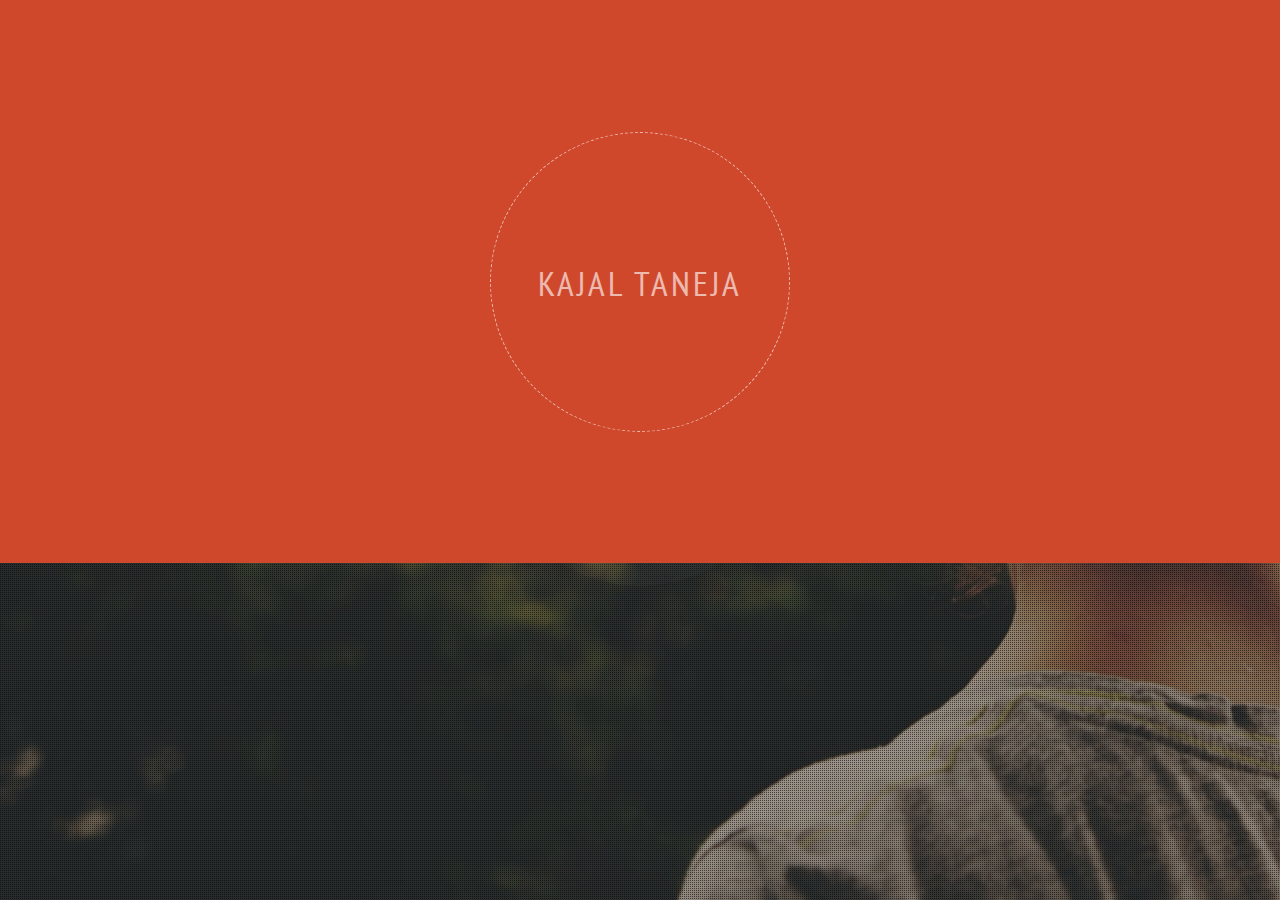
==== index.html @ 47e475a4 "my portfolio website" ====
<!DOCTYPE html>
<html>
    
<!-- Mirrored from kajaltaneja.net/ by HTTrack Website Copier/3.x [XR&CO'2014], Mon, 04 May 2015 18:37:20 GMT -->
<head>
        <title>Hola!!!</title>
        <meta http-equiv="Content-Type" content="text/html; charset=UTF-8">
        <meta charset="UTF-8">

        <!-- Mobile Specific Metas -->
        <meta name="viewport" content="width=device-width, initial-scale=1, maximum-scale=1" />
        <!-- /Mobile Specific Metas --> 

        <!--CSS styles-->
        <link href='http://fonts.googleapis.com/css?family=PT+Sans+Narrow' rel='stylesheet' type='text/css'>
        <link rel="stylesheet" href="css/base.css">
        <link rel="stylesheet" href="css/styles/default.css" id="theme-style">
        <!--/CSS styles-->


<!--Custom Styles-->
        <link rel="stylesheet" href="css/custom-style.css">
        
        <!--/Custom Styles-->

    </head>
    <body>
        <!-- Preloader -->
        <div id="preloader">
            <div id="text-load">
                <h2>
                    KAJAL TANEJA
                    <span id="load-overlay"></span>
                </h2>
            </div>
        </div>
        <!-- Preloader -->

        <!--Begin Main wrapper-->
        <div id="body-wrapper">
            <!--Begin section home-->
            <section id="home" class="active">
                <div class="inner-wrapper">
                    <div class="contain">
                        <!-- Background slider -->
                        <div id="slider-container">
                            <div id="bg-slider">
                                  <div><img src="img/bg/dcc2ccd9.jpe" alt="img"></div>
                                  <div><img src="img/bg/sheet-music.jpg" alt="img"></div>
                                  <div><img src="img/bg/food-f.jpg" alt="img"></div>
                            </div>
                        </div>
                        <!-- /Background slider -->

                        <!-- Slider Captions -->
                        <div id="home-contents" class="contents">
                            <div id="profile">
                                <div class="name">
                                    <h4>Hello my names is</h4>
                                    <h1>Kajal Taneja</h1>
                                </div> 
                                <div id="caption-carousel">
									<div class="caption">
                                         <h4>I am a</h4>
                                         <h2>Web Developer</h2> 
                                    </div>
                                    <div class="caption">
                                         <h4>I love</h4>
                                         <h2>Singing</h2> 
                                    </div>
                                    <div class="caption">
                                         <h4>Love</h4>
                                         <h2>Food, ALOT!!</h2> 
                                    </div>
                                </div> 
                            </div>
                            <!-- /Slider Captions -->

                            <!-- Social Icons -->
                            <!--<ul id="home-socials" class="social-icons">
                                <li><a href="#"><i class="icon-facebook top"></i><i class="icon-facebook bottom"></i></a></li>
                                <li><a href="#"><i class="icon-twitter top"></i><i class="icon-twitter bottom"></i></a></li>
                                <li><a href="#"><i class="icon-flickr top"></i><i class="icon-flickr bottom"></i></a></li>
                                <li><a href="#"><i class="icon-pinterest top"></i><i class="icon-pinterest bottom"></i></a></li>
                                <li><a href="#"><i class="icon-dribbble top"></i><i class="icon-dribbble bottom"></i></a></li>
                            </ul> 
                            <!-- /Social Icons -->

                            <!-- About Me navigation button -->
                            <div class="arrow-down custom-navigate" data-destination="#about">
                                <span>About Me</span>
                            </div> 
                            <!-- /About Me navigation button -->
                        </div>
                    </div>
                </div>
                <div class="overlay"></div>
            </section>
            <!--End of section home-->

            <!--Begin section about-->
            <section id="about" class="light-bg">
                <div class="inner-wrapper">
                    <div class="contain">

                        <!-- Who I am  -->
                        <div class="section dark-bg" id="bio-container" data-stellar-background-ratio="0.5">
                            <div class="contents">
                                <div class="container">
                                    <div class="bio">
                                        <div class="row">
                                            <div class="col-md-6 col-md-offset-6">
                                                <div class="left-heading">
                                                    <h2>Who I am</h2>
                                                </div>
                                                <p>
                                                    I am final year student,pursuing my bachelors from GGSIPU.I am web developer who love eating and talking a lot.And i strongly believe that one should do everything with some "STYLE" and some "SMILE",
													
                                                </p>
                                                <p>
                                                    
                                                </p>

                                                <!-- Age, Location, Work -->
                                                <div class="bio-circles">
                                                    <ul>
                                                        <li><div class="first">Based in</div><div class="second">Delhi</div></li>
                                                        <li><div class="first">Age</div><div class="second">21</div></li>
                                                        <li><div class="first">Studying at</div><div class="second">MSIT</div></li>
                                                    </ul>
                                                </div>
                                                <!-- /Age, Location, Work -->

                                            </div>
                                        </div>
                                    </div>
                                </div>    
                            </div>
                            <div class="overlay"></div>
                        </div>
                        <!-- /Who I am -->

                        
                    </div>
                </div>
            </section>
            <!--End of section about-->

            <!--Begin section skills-->
            <section id="skills" class="dark-bg">
                <div class="inner-wrapper">
                    <div class="contain">

                        <!-- Coding skills -->
                        <div class="section">
                            <div class="container">
                                <div class="center-heading">
                                    <h2>Coding Skills</h2>
                                    <p class="sub-heading">
                                        
                                    </p>
                                </div>

                                <!-- Circular charts -->
                                <div class="circular-bar">
                                    <ul>
                                        <!-- Circular chart item -->
                                        <li class="chart-right">
                                            <div class="chart" data-percent="55"><span>55%</span></div>
                                            <div class="details">
                                                <div class="title"><h4>HTML/CSS</h4></div>
                                                
                                            </div>
                                        </li>
                                        <!-- /Circular chart item -->

                                        <!-- Circular chart item -->
                                        <li>
                                            <div class="chart" data-percent="50"><span>50%</span></div>
                                            <div class="details">
                                                <div class="title"><h4>ASP.NET</h4>
                                                
                                            </div>
                                        </li>
                                        <!-- /Circular chart item -->

                                        <!-- Circular chart item -->
                                        <li class="chart-right">
                                            <div class="chart" data-percent="60"><span>60%</span></div>
                                            <div class="details">
                                                <div class="title"><h4>Wordpress</h4></div>
                                                
                                            </div>
                                        </li>
                                        <!-- /Circular chart item -->

                                        <!-- Circular chart item -->
                                        <li>
                                            <div class="chart" data-percent="65"><span>20%</span></div>
                                            <div class="details">
                                                <div class="title"><h4>Angular</h4></div>
                                                
                                            </div>
                                        </li>
                                        <!-- /Circular chart item -->
                                    </ul>
                                </div>
                                <!-- /Circular charts -->

                            </div>    
                        </div>
                        <!-- /Coding skills -->

                        <!-- Charactristics -->
                        <div id="Characteristics" class="section" data-stellar-background-ratio="0.5" data-stellar-vertical-offset="50%">
                            <div class="contents">
                                <div class="container">
                                    <div class="center-heading">
                                        <h2>Characteristics</h2>
                                        
                                    </div>
                                    <!-- Charactristics list -->
                                    <ul class="list-center">
                                        <li><i class="icon-ok"></i><h4>Good communication</h4></li>
                                        <li><i class="icon-ok"></i><h4>Personal integrity</h4></li>
                                        <li><i class="icon-ok"></i><h4>Positive work ethic</h4></li>
                                        <li><i class="icon-ok"></i><h4>Reliability</h4></li>
                                        <li><i class="icon-ok"></i><h4>Flexibility</h4></li>
                                        <li><i class="icon-ok"></i><h4>Team oriented</h4></li>
										<li><i class="icon-ok"></i><h4>Focused</h4></li>
										<li><i class="icon-ok"></i>Perseverance<h4></h4></li>
                                    </ul>
                                    <!-- /Charactristics list -->
                                </div>
                            </div>
                            <div class="overlay"></div>
                        </div>
                        <!-- /Charactristics -->

                        
                    </div>
                </div>
            </section>
            <!--End of section skills-->

            <!--Begin section portfolio-->
            <section id="portfolio" class="light-bg">
                <div class="inner-wrapper">
                    <div class="contain">
                        <div class="section">
                            <div class="center-heading">
                                <h2>Some of my works</h2>
                                
                            </div>

                           

                            <!-- Portfolio items -->
                            <div class="container">
                                <div id="folio" class="col3">
                                        
                                       
                                    <!-- Portfolio item -->
                                    <div class="item develop">
                                        <a href="#folio-popup">
                                            <img src="img/portfolio/Phamaero.PNG" alt="Portfolio"/>
                                            <div class="details">
                                                <h4 class="title">Project Website</h4>
                                               
                                            </div>
                                            <i class="icon-share-alt"></i>
                                            <div class="overlay"></div>
                                        </a>
                                        <div class="extra-information row">
                                            <div class="information col-md-3">
                                                <h3 class="title">http://phamaero.in/index/</h3>
                                                <ul class="project-details">
                                                    <li><span>Role:</span>Web Member</li>
                                                    <li><span>Year:</span>2016</li>
													<li><span>Link to source code:</span>https://github.com/kajaltaneja/Phamaero</li>
                                                </ul>
												<p>Phamaero is a medicine and chemist discovery app through which you can discover the chemist nearby you and know your medicines.For pharmacists you can search newly launched medicines on a single click and any information related to that medicine.And wait a minute we are not done:) you can read our very exciting health related blogs. All of this in single app</p>
                                                
                                                <a href="http://phamaero.in/index/" class="btn btn-lg btn-outline">View Website</a>
                                            </div>
                                            <div class="project-image col-md-9">
                                                <img src="img/portfolio/Phamaero.PNG" alt="Portfolio"/>
                                            </div>
                                        </div>
                                    </div>
                                    <!-- /Portfolio item -->  
                                    <!-- Portfolio item -->
                                    <div class="item develop">
                                        <a href="#folio-popup">
                                            <img src="img/portfolio/Greymeter.PNG" alt="Portfolio"/>
                                            <div class="details">
                                                <h4 class="title">Internship</h4>
                                               
                                            </div>
                                            <i class="icon-share-alt"></i>
                                            <div class="overlay"></div>
                                        </a>
                                        <div class="extra-information row">
                                            <div class="information col-md-3">
                                                <h3 class="title">https://greymeter.com/</h3>
                                                <ul class="project-details">
                                                    <li><span>Role:</span>Web Developer Intern</li>
                                                    <li><span>Year:</span>2015</li>
                                                </ul>
                                                <p>
												Build various modules in angular.js .
                                                </p>
                                                <a href="https://greymeter.com/" class="btn btn-lg btn-outline">View Website</a>
                                            </div>
                                            <div class="project-image col-md-9">
                                                <img src="img/portfolio/Greymeter.PNG" alt="Portfolio"/>
                                            </div>
                                        </div>
                                    </div>
                                    <!-- /Portfolio item -->  
                                    <!-- Portfolio item -->
                                    <div class="item develop">
                                        <a href="#folio-popup">
                                            <img src="img/portfolio/avensis.jpg" alt="Portfolio"/>
                                            <div class="details">
                                                <h4 class="title">College Fest Website</h4>
                                               
                                            </div>
                                            <i class="icon-share-alt"></i>
                                            <div class="overlay"></div>
                                        </a>
                                        <div class="extra-information row">
                                            <div class="information col-md-3">
                                                <h3 class="title">www.avensis.in</h3>
                                                <ul class="project-details">
                                                    <li><span>Role:</span>Web Master</li>
                                                    <li><span>Year:</span>2015</li>
                                                </ul>
                                                <p>
												Avensis2k15 is the Annual Technical Fest of MSIT which held on 13th n 14th of March.
                                                </p>
                                                <a href="http://www.avensis.in/" class="btn btn-lg btn-outline">View Website</a>
                                            </div>
                                            <div class="project-image col-md-9">
                                                <img src="img/portfolio/avensis.jpg" alt="Portfolio"/>
                                            </div>
                                        </div>
                                    </div>
                                    <!-- /Portfolio item -->  									
									<!-- Portfolio item -->
                                    <div class="item develop">
                                        <a href="#folio-popup">
                                            <img src="img/portfolio/ashokatirpal.jpg" alt="Portfolio"/>
                                            <div class="details">
                                                <h4 class="title">Company Website</h4>
                                               
                                            </div>
                                            <i class="icon-share-alt"></i>
                                            <div class="overlay"></div>
                                        </a>
                                        <div class="extra-information row">
                                            <div class="information col-md-3">
                                                <h3 class="title">www.ashokatirpal.net</h3>
                                                <ul class="project-details">
                                                    <li><span>Role:</span>Web Team Member</li>
                                                    <li><span>Year:</span>2014</li>
                                                </ul>
                                                <p>
												Freelance work for Ashoka Tirpal .Ashokatirpal.net is a canvas co. bargain in all sort of TARPAULIN, TENTS , ROPES , TRUCK TARPAULIN , TRACTOR HOODS , COVERINGS , COTTON FABRICS ,PADDY COVERS , COVERS.
                                                </p>
                                                <a href="http://ashokatirpal.net/" class="btn btn-lg btn-outline">View Website</a>
                                            </div>
                                            <div class="project-image col-md-9">
                                                <img src="img/portfolio/ashokatirpal.jpg" alt="Portfolio"/>
                                            </div>
                                        </div>
                                    </div>
                                    <!-- /Portfolio item -->
									<!-- Portfolio item -->
                                    <div class="item develop">
                                        <a href="#folio-popup">
                                            <img src="img/portfolio/robinandmanisha.jpg" alt="Portfolio"/>
                                            <div class="details">
                                                <h4 class="title">Wedding Website</h4>
                                               
                                            </div>
                                            <i class="icon-share-alt"></i>
                                            <div class="overlay"></div>
                                        </a>
                                        <div class="extra-information row">
                                            <div class="information col-md-3">
                                                <h3 class="title">Wedding Website</h3>
                                                <ul class="project-details">
                                                    <li><span>Role:</span>Web Team Member</li>
                                                    <li><span>Year:</span>2014</li>
                                                </ul>
                                                <p>
												Freelance work. 
                                                </p>
                                                <a href="http://robinandmanisha.com/" class="btn btn-lg btn-outline">View Website</a>
                                            </div>
                                            <div class="project-image col-md-9">
                                                <img src="img/portfolio/robinandmanisha.jpg" alt="Portfolio"/>
                                            </div>
                                        </div>
                                    </div>
                                    <!-- /Portfolio item -->
									
									

                                   

                                    <div id="folio-popup" class="zoom-anim-dialog mfp-hide"></div>
                                </div>
                            </div>
                            <!-- Portfolio items -->
                        </div>
                    </div>
                </div>
            </section>
            <!--End of secrion portfolio-->

            <!--Begin section contact-->
            <section id="contact" class="dark-bg">
                <div class="inner-wrapper">
                    <div class="contain">
                        <div class="section" id="gmapcontainer">

                            

                       
                        
                        <!-- Contact form -->
                        <div class="section darker">
                            <div class="container">
                                <div class="center-heading">
                                    <h2>Say Hello</h2>
                                    
                                </div>
                                <!-- Contact form inputs -->
                                <div class="contact-form">
                                    <form id="contact-form" method="post">
                                        <div class="row">
                                            <div class="col-md-6">
                                                <input type="text" name="name" id="name" class="requiredField" placeholder="Name">
                                                <input type="text" name="email" id="email" class="requiredField email" placeholder="Email">
                                                <input type="text" name="subject" id="subject" placeholder="Subject">
                                            </div>
                                            <div class="col-md-6">
                                                <textarea class="message requiredField" name="message" id="message" placeholder="Your message"></textarea>
                                                <input type="submit" name="submit" id="submit" value="Send">
                                            </div>
                                        </div>
                                    </form>
                                </div>
                                <!-- Contact form inputs -->
                            </div>
                        </div>
                        <!-- /Contact form -->

                    </div>
                </div>
            </section>
            <!--End of section contact-->

        </div>
        <!--End of Main wrapper-->

        <!--Begin Navigation-->
        <div id="nav-container">
            <ul id="nav" class="container">
                <!-- Navigation item -->
                <li data-page="#home" class="active">
                    <a href="#home">
                        <span class="top">Home</span>
                        <span class="bottom">Home</span>
                    </a>
                </li>
                <!-- /Navigation item -->

                <!-- Navigation item -->
                <li data-page="#about">
                    <a href="#about">
                        <span class="top">About</span>
                        <span class="bottom">About</span>
                    </a>
                </li>
                <!-- /Navigation item -->

                <!-- Navigation item -->
                <li data-page="#skills">
                    <a href="#skills">
                        <span class="top">Skills</span>
                        <span class="bottom">Skills</span>
                    </a>
                </li>
                <!-- /Navigation item -->

                <!-- Navigation item -->
                <li  data-page="#portfolio">
                    <a href="#portfolio">
                        <span class="top">Portfolio</span>
                        <span class="bottom">Portfolio</span>
                    </a>
                </li>
                <!-- /Navigation item -->

                <!-- Navigation item -->
                <li data-page="#contact">
                    <a href="#contact">
                        <span class="top">Contact</span>
                        <span class="bottom">Contact</span>
                    </a>
                </li>
                <!-- /Navigation item -->

            </ul>
        </div>
        <!--End Navigation-->


        <!--Javascript files-->
        <script type="text/javascript" src="js/jquery-1.10.2.min.js"></script>
        <script type="text/javascript" src="js/jquery.easing.1.3.js"></script>
        <script type="text/javascript" src="js/jquery.carouFredSel-6.2.1.js"></script>
        <script type="text/javascript" src="js/waypoints.min.js"></script>
        <script type="text/javascript" src="js/jquery.easypiechart.min.js"></script>
        <script type="text/javascript" src="js/TweenMax.min.js"></script>
        <script type="text/javascript" src="js/jquery.isotope.min.js"></script>
        <script type="text/javascript" src="js/jquery.magnific-popup.min.js"></script>
        <script type="text/javascript" src="http://maps.google.com/maps/api/js?sensor=false&amp;language=en"></script>
        <script type="text/javascript" src="js/gmap3.js"></script>
        <script type="text/javascript" src="js/jquery.placeholder.js"></script>
        <script type="text/javascript" src="js/perfect-scrollbar.js"></script>
        <script type="text/javascript" src="js/jquery.mousewheel.min.js"></script>
        <script type="text/javascript" src="js/jquery.stellar.min.js"></script>
        <script type="text/javascript" src="js/custom.js"></script>
        <!--/Javascript files-->
<script type="text/javascript" src="js/ocanvas-2.5.1.min.js"></script>
        
</body>

<!-- Mirrored from kajaltaneja.net/ by HTTrack Website Copier/3.x [XR&CO'2014], Mon, 04 May 2015 18:37:57 GMT -->
</html>
---- css/base.css ----
@import url(bootstrap.min.css);             /*Bootstrap base CSS*/
@import url(font-awesome.min.css);          /*Font awesome icon pack*/
@import url(magnific-popup.css);            /*Responsive LightBox*/
@import url(jquery.placeholder.css);        /*Placeholder fix*/
@import url(perfect-scrollbar.css);         /*Custom Scrollbar*/
@import url(animate.min.css);               /*CSS3 animations*/
@import url(style.css);                     /*Template stylesheet*/
---- css/styles/default.css ----
/*
 *  Termé -Responsive Personal Portfolio Template Color Stylesheet
 *  owwwlab.com @2013
 *  owwwlab@gmail.com
 */


/* General
 **************************************************/
 .btn-outline {
    background-color: #D0482B;
}
.btn-outline:hover {
    color: #D0482B;
}
.colored{
	color:#D0482B;
}

a{
    color:#D0482B;
}
/* home 
 **************************************************/

#caption-carousel .caption h2{
    color:#D0482B;
}

.social-icons li a .top{
    color: #D0482B;
}
.arrow-down:before{
    background: #D0482B;
}

/* About
 **************************************************/
 .bio-circles ul li{
    color:#D0482B;
}
.bio-circles ul li:hover{
    color:#D0482B;
}

 .services li i{
    color: #D0482B;
}

/* Skills
 **************************************************/
.circular-bar  li .details .title span{
    background: #D0482B;
}
.list-center li i{
    color: #D0482B;
}

.vertical-bar li .bar{
    background: #d0482b; 
    background: -moz-linear-gradient(top,  #d0482b 1%, #9b2020 100%); 
    background: -webkit-gradient(linear, left top, left bottom, color-stop(1%,#d0482b), color-stop(100%,#9b2020)); 
    background: -webkit-linear-gradient(top,  #d0482b 1%,#9b2020 100%);
    background: -o-linear-gradient(top,  #d0482b 1%,#9b2020 100%);
    background: -ms-linear-gradient(top,  #d0482b 1%,#9b2020 100%);
    background: linear-gradient(to bottom,  #d0482b 1%,#9b2020 100%);
    filter: progid:DXImageTransform.Microsoft.gradient( startColorstr='#d0482b', endColorstr='#9b2020',GradientType=0 );

}

/* Portfolio
 **************************************************/
 #folio .item .details .title{
    color:#D0482B;
}
.folio-filter li i{
    color:#D0482B;
}
.folio-filter li.active i{
    background: #D0482B;
}
#folio .item  i {
    color: #D0482B;
}

#folio-popup button ,#folio .item .overlay,.mfp-iframe-holder .mfp-close{
    background:#D0482B;
}

/* Contact
 **************************************************/
 #map-marker i{
    color:#D0482B;
}

.circle-icons li i{
    color: #D0482B;
}

.contact-form input#submit{
    background:#D0482B;
}
.contact-form input#submit:hover{
	color: #D0482B;
}

/* Loader 
**************************************************/
#preloader,#load-overlay {
	background-color:#D0482B;
}


/* Navigation
 **************************************************/
#nav-container {
	 background:#D0482B;
}
---- css/custom-style.css ----
#mystyle-wrapper{
    position: fixed;
    top:50%;
    left:-80px;
    z-index: 1000;
    margin-top: -85px;
}
#mystyle{
    position: relative;
    width: 170px;
    height: 170px;
}
#color-palet{
    position: absolute;
    z-index: 10;
    margin-left: -80px;
    margin-top: -80px;
    opacity: 1;
    cursor: pointer;
}
#canvas-setting{
    width:56px;
    height: 56px;
    border-radius: 50%;
    background: #fff;
    margin-left: -28px;
    margin-top: -28px;
    z-index: 11;
    text-align: center;
    line-height: 50px;
    color:#7f7f7f;
    font-size: 40px;
    cursor: pointer;
}
#buttons-container{
    position: relative;
    width: 56px;
    height: 56px;
}
#canvas-setting .style-icon,#canvas-setting .close-icon{
    position: absolute;
    margin-left: -17px;
    margin-top: -17px;
    width: 34px;
    height: 34px;
}
#canvas-setting .style-icon{
    background: url(../img/setting.png) no-repeat;
}
#canvas-setting .close-icon{
    opacity: 1;
    line-height: 39px;

}
#canvas-bg{
    width:140px;
    height:140px;
    background: #fff;
    border-radius: 50%;
    z-index: 9;
    margin-left: -80px;
    margin-top: -80px;
    opacity: 1;
    display: none;
}
#color-palet,#canvas-bg,#canvas-setting,#canvas-setting .style-icon,#canvas-setting .close-icon{
    position: absolute;
    top: 50%;
    left: 50%;
}
.default{
    background:#D0482B;
}
.purple{
    background:#d02b98;
}
.red{
    background:#D0482B;
}
.amber{
    background:#D0482B;
}
.orange{
    background:#D0482B;
}
.green{
    background:#D0482B;
}
.gray{
    background:#D0482B;
}
.pink{
    background:#D0482B;
}

.colorpicker_new_color,.colorpicker_current_color,.colorpicker_hex,.colorpicker_field,.colorpicker_submit{
    display:none;
}
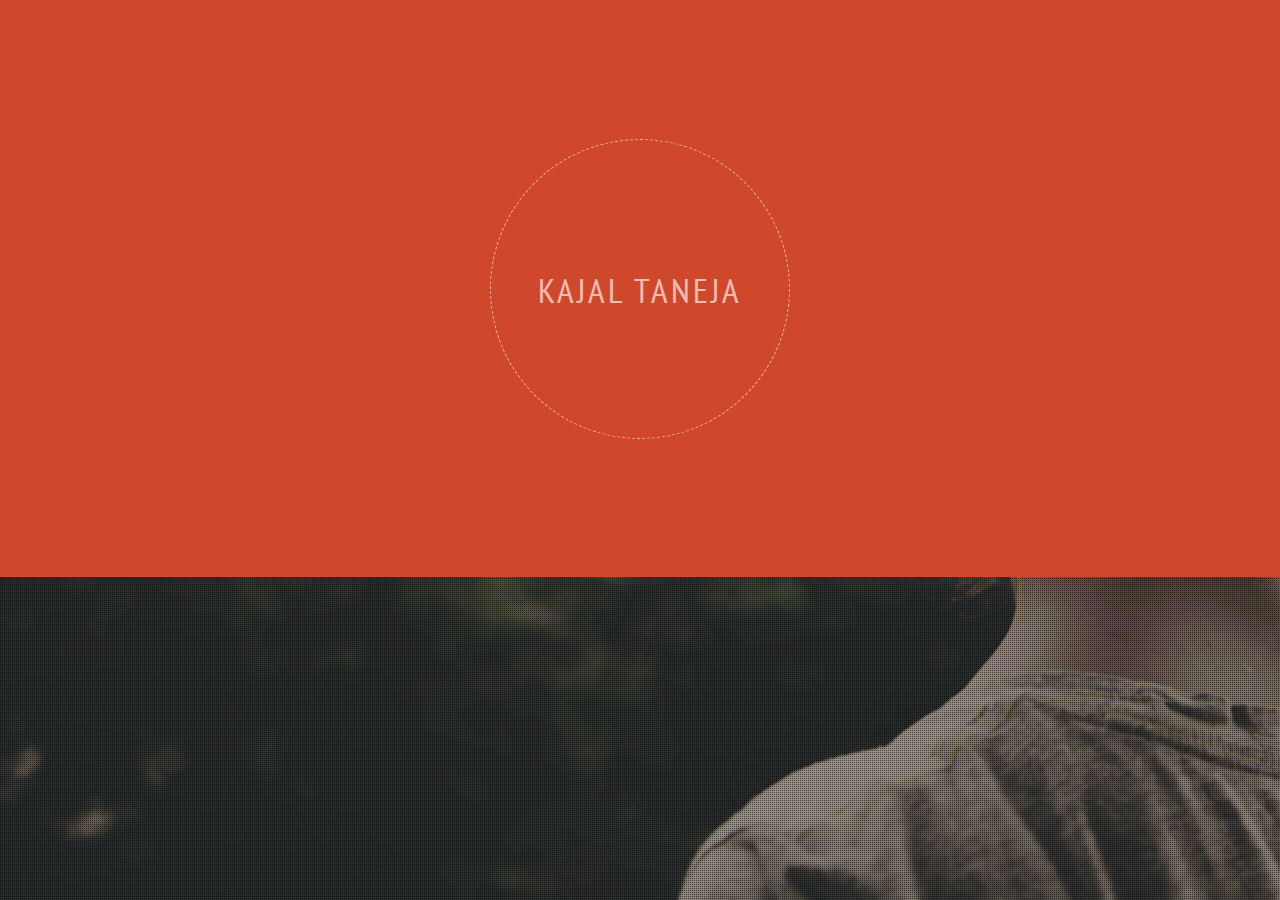
==== commit 4b769fc0: "Update index.html" ====
--- a/index.html
+++ b/index.html
@@ -60,7 +60,7 @@
                                     <h1>Kajal Taneja</h1>
                                 </div> 
                                 <div id="caption-carousel">
-									<div class="caption">
+					<div class="caption">
                                          <h4>I am a</h4>
                                          <h2>Web Developer</h2> 
                                     </div>
@@ -75,16 +75,6 @@
                                 </div> 
                             </div>
                             <!-- /Slider Captions -->
-
-                            <!-- Social Icons -->
-                            <!--<ul id="home-socials" class="social-icons">
-                                <li><a href="#"><i class="icon-facebook top"></i><i class="icon-facebook bottom"></i></a></li>
-                                <li><a href="#"><i class="icon-twitter top"></i><i class="icon-twitter bottom"></i></a></li>
-                                <li><a href="#"><i class="icon-flickr top"></i><i class="icon-flickr bottom"></i></a></li>
-                                <li><a href="#"><i class="icon-pinterest top"></i><i class="icon-pinterest bottom"></i></a></li>
-                                <li><a href="#"><i class="icon-dribbble top"></i><i class="icon-dribbble bottom"></i></a></li>
-                            </ul> 
-                            <!-- /Social Icons -->
 
                             <!-- About Me navigation button -->
                             <div class="arrow-down custom-navigate" data-destination="#about">
@@ -115,7 +105,6 @@
                                                 </div>
                                                 <p>
                                                     I am final year student,pursuing my bachelors from GGSIPU.I am web developer who love eating and talking a lot.And i strongly believe that one should do everything with some "STYLE" and some "SMILE",
-													
                                                 </p>
                                                 <p>
                                                     
@@ -227,8 +216,8 @@
                                         <li><i class="icon-ok"></i><h4>Reliability</h4></li>
                                         <li><i class="icon-ok"></i><h4>Flexibility</h4></li>
                                         <li><i class="icon-ok"></i><h4>Team oriented</h4></li>
-										<li><i class="icon-ok"></i><h4>Focused</h4></li>
-										<li><i class="icon-ok"></i>Perseverance<h4></h4></li>
+					<li><i class="icon-ok"></i><h4>Focused</h4></li>
+					<li><i class="icon-ok"></i>Perseverance<h4></h4></li>
                                     </ul>
                                     <!-- /Charactristics list -->
                                 </div>
@@ -277,9 +266,9 @@
                                                 <ul class="project-details">
                                                     <li><span>Role:</span>Web Member</li>
                                                     <li><span>Year:</span>2016</li>
-													<li><span>Link to source code:</span>https://github.com/kajaltaneja/Phamaero</li>
+						    <li><span>Link to source code:</span>https://github.com/kajaltaneja/Phamaero</li>
                                                 </ul>
-												<p>Phamaero is a medicine and chemist discovery app through which you can discover the chemist nearby you and know your medicines.For pharmacists you can search newly launched medicines on a single click and any information related to that medicine.And wait a minute we are not done:) you can read our very exciting health related blogs. All of this in single app</p>
+						 <p>Phamaero is a medicine and chemist discovery app through which you can discover the chemist nearby you and know your medicines.For pharmacists you can search newly launched medicines on a single click and any information related to that medicine.And wait a minute we are not done:) you can read our very exciting health related blogs. All of this in single app</p>
                                                 
                                                 <a href="http://phamaero.in/index/" class="btn btn-lg btn-outline">View Website</a>
                                             </div>
@@ -305,10 +294,11 @@
                                                 <h3 class="title">https://greymeter.com/</h3>
                                                 <ul class="project-details">
                                                     <li><span>Role:</span>Web Developer Intern</li>
+                                                    <li><span>Duration:</span>2 Months</li
                                                     <li><span>Year:</span>2015</li>
                                                 </ul>
                                                 <p>
-												Build various modules in angular.js .
+						Built various modules in angular.js .
                                                 </p>
                                                 <a href="https://greymeter.com/" class="btn btn-lg btn-outline">View Website</a>
                                             </div>
@@ -425,11 +415,6 @@
                 <div class="inner-wrapper">
                     <div class="contain">
                         <div class="section" id="gmapcontainer">
-
-                            
-
-                       
-                        
                         <!-- Contact form -->
                         <div class="section darker">
                             <div class="container">
@@ -541,4 +526,4 @@
 </body>
 
 <!-- Mirrored from kajaltaneja.net/ by HTTrack Website Copier/3.x [XR&CO'2014], Mon, 04 May 2015 18:37:57 GMT -->
-</html>+</html>
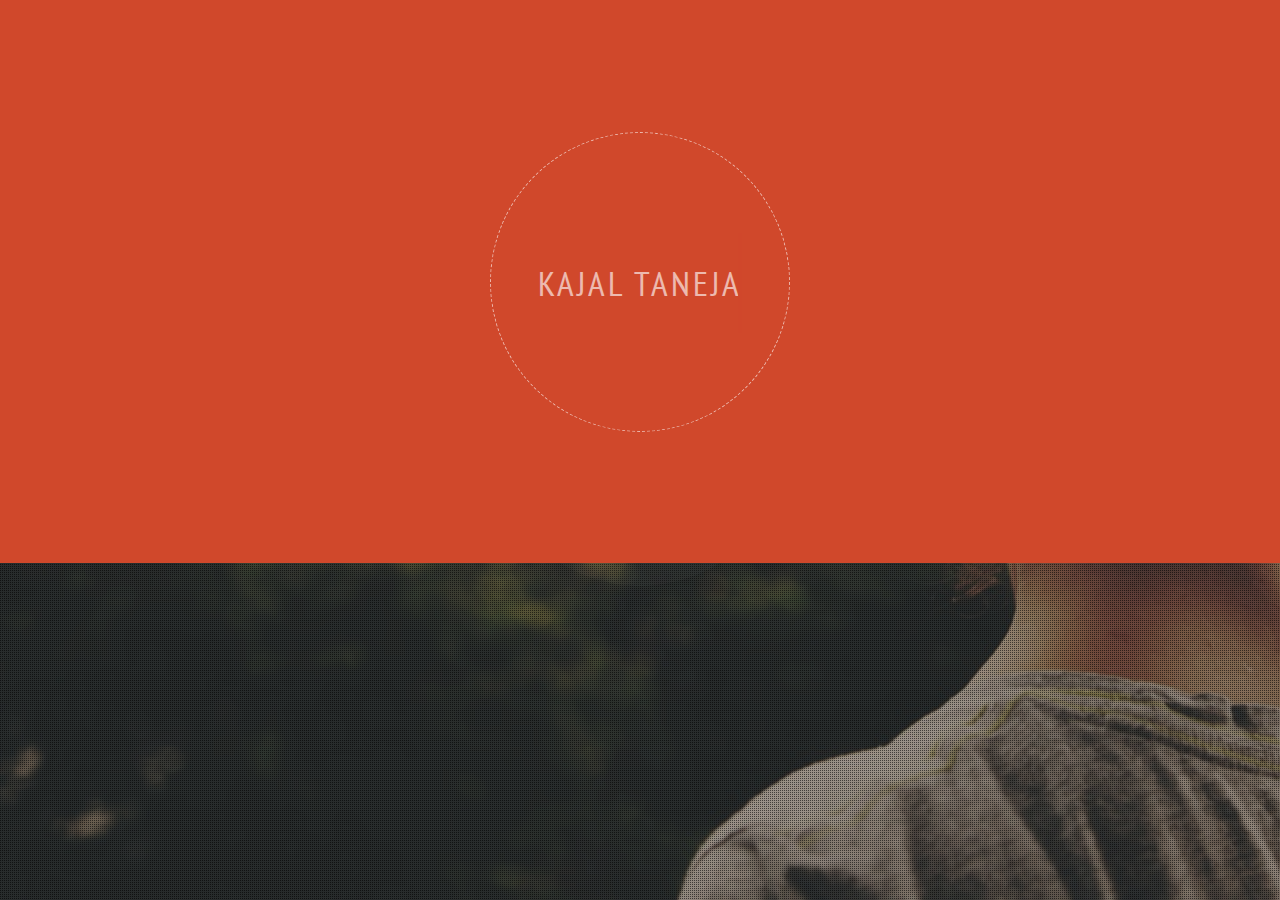
==== commit aaf7b928: "Update index.html" ====
--- a/index.html
+++ b/index.html
@@ -56,7 +56,7 @@
                         <div id="home-contents" class="contents">
                             <div id="profile">
                                 <div class="name">
-                                    <h4>Hello my names is</h4>
+                                    <h4>Hello my name is</h4>
                                     <h1>Kajal Taneja</h1>
                                 </div> 
                                 <div id="caption-carousel">
